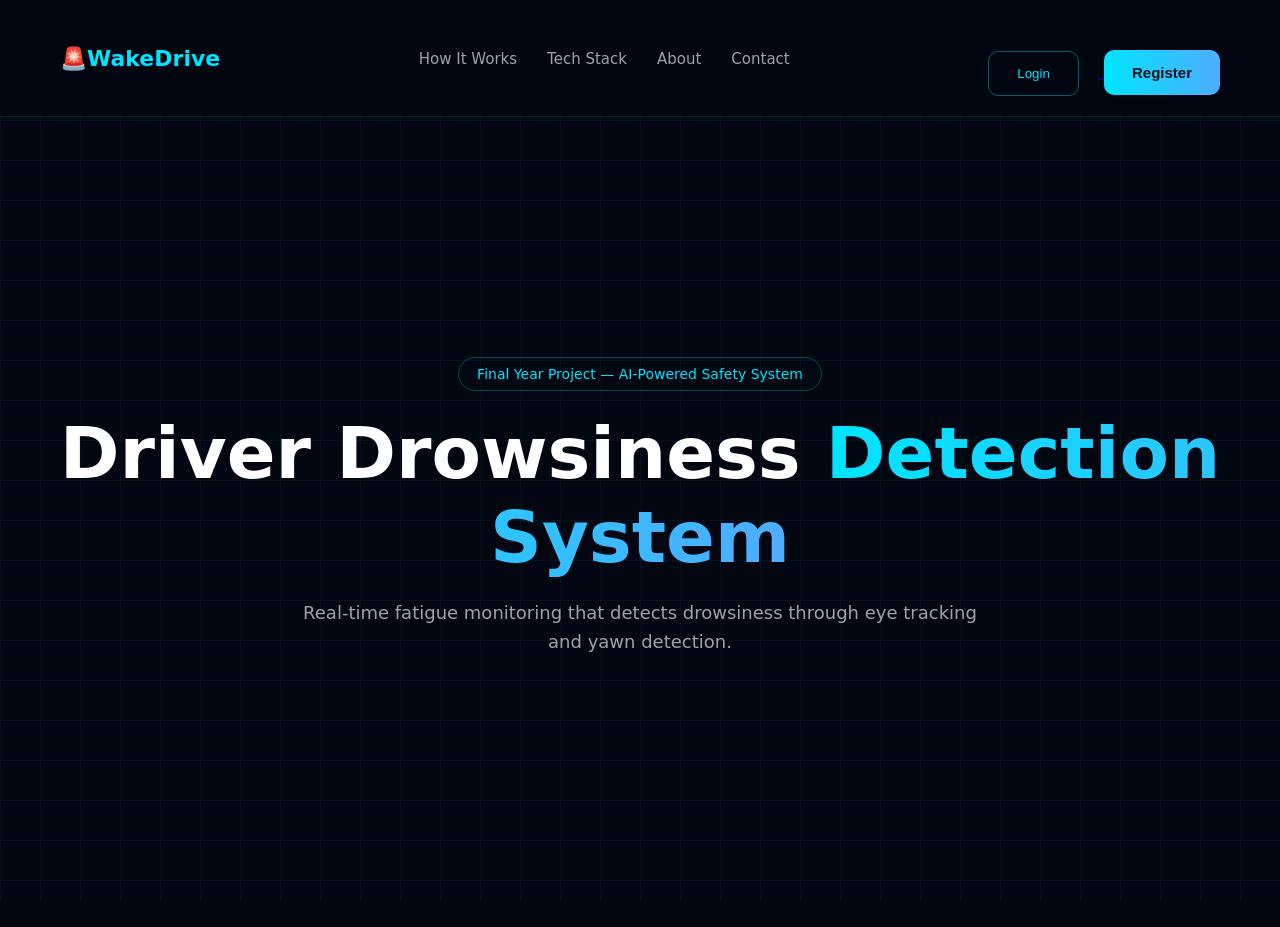
==== frontend/index.html @ cc7de392 "Driver Drowsiness Detection System" ====
<!-- <!DOCTYPE html>
<html>
<head>
<meta name="viewport" content="width=device-width, initial-scale=1.0">
<title>DrowsiGuard</title>

<link rel="stylesheet" href="css/style.css">
<link rel="stylesheet" href="css/responsive.css">

</head>

<body>

<div class="background-grid"></div>

<nav class="navbar">

<div class="logo">🛡 DrowsiGuard</div>

<ul class="nav-links">

<li><a href="how-it-works.html">How It Works</a></li>
<li><a href="tech-stack.html">Tech Stack</a></li>
<li><a href="team.html">About</a></li>
<li><a href="contact.html">Contact</a></li>
<li><a href="dashboard.html">Dashboard</a></li>

</ul>

<div>

<a href="login.html">
<button class="secondary-btn">Login</button>
</a>

<a href="register.html">
<button class="primary-btn">Try Demo</button>
</a>

</div>

</nav>

<section class="hero">

<div class="badge">
Final Year Project — AI-Powered Safety System
</div>

<h1>
Driver Drowsiness
<span class="gradient-text">
Detection System
</span>
</h1>

<p class="subtitle">
Real-time AI-powered fatigue monitoring that detects drowsiness through eye tracking and yawn detection.
</p>

<div class="hero-buttons">

<a href="how-it-works.html">
<button class="primary-btn">
Learn More →
</button>
</a>

<a href="dashboard.html">
<button class="secondary-btn">
View Dashboard
</button>
</a>

</div>

</section>

</body>
</html> -->
<!DOCTYPE html>
<html>

<head>

<meta name="viewport" content="width=device-width, initial-scale=1.0">

<title>DrowsiGuard</title>

<link rel="stylesheet" href="css/style.css">
<link rel="stylesheet" href="css/responsive.css">

</head>

<body>

<div class="background-grid"></div>

<!-- NAVBAR -->

<nav class="navbar">

<div class="logo">
 🚨WakeDrive
</div>

<ul class="nav-links">

<li><a href="how-it-works.html">How It Works</a></li>
<li><a href="tech-stack.html">Tech Stack</a></li>
<li><a href="team.html">About</a></li>
<li><a href="contact.html">Contact</a></li>

  </ul>

<div class="nav-buttons">

<a href="login.html">
<button class="secondary-btn">
Login
  </button>
</a>

<a href="register.html">
<button class="primary-btn">
Register
  </button>
  </a>

  </div>
</nav>

<!-- HERO SECTION -->

<section class="hero">

<div class="badge">

Final Year Project — AI-Powered Safety System

</div>
<h1>
Driver Drowsiness

<span class="gradient-text">
Detection System
</span>

</h1>

<p class="subtitle">
  Real-time  fatigue monitoring that detects drowsiness through eye tracking and yawn detection.
</p>
<div class="hero-demo-btn">

  <a href="login.html"></a>

</div>
</section>
</body>
</html>
---- frontend/css/style.css ----
*{
margin:0;
padding:0;
box-sizing:border-box;
}

body{

font-family:"Segoe UI",system-ui,-apple-system,sans-serif;
background:#030712;
color:#ffffff;

overflow-x:hidden;

}

/* =========================
   GRID BACKGROUND
========================= */

.background-grid{

position:fixed;

width:100%;
height:100%;

background-image:
linear-gradient(rgba(0,229,255,0.06) 1px, transparent 1px),
linear-gradient(90deg, rgba(0,229,255,0.06) 1px, transparent 1px);

background-size:40px 40px;

z-index:-1;

}


/* =========================
   NAVBAR
========================= */

.navbar{

display:flex;
justify-content:space-between;
align-items:center;

padding:20px 60px;

background:rgba(3,7,18,0.65);

backdrop-filter:blur(10px);

border-bottom:1px solid rgba(0,229,255,0.15);

}

.logo{

font-size:22px;
font-weight:600;

color:#00e5ff;

}


.nav-links{

display:flex;
gap:30px;

list-style:none;

}

.nav-links a{

color:#9ca3af;
text-decoration:none;
font-size:15px;

transition:0.3s;

}

.nav-links a:hover{

color:#00e5ff;

}


/* =========================
   HERO SECTION
========================= */

.hero{

height:90vh;

display:flex;
flex-direction:column;

justify-content:center;
align-items:center;

text-align:center;

padding:20px;

}

.hero h1{

font-size:72px;
font-weight:700;

margin-bottom:20px;

}


.gradient-text{

background:linear-gradient(90deg,#00e5ff,#4facfe);

-webkit-background-clip:text;
-webkit-text-fill-color:transparent;

}


.subtitle{

color:#9ca3af;

font-size:18px;

max-width:700px;

line-height:1.6;

margin-bottom:30px;

}


.badge{

border:1px solid rgba(0,229,255,0.3);

padding:8px 18px;

border-radius:30px;

margin-bottom:20px;

color:#00e5ff;

font-size:14px;

}


/* =========================
   BUTTONS
========================= */

.primary-btn{

background:linear-gradient(90deg,#00e5ff,#4facfe);

border:none;

padding:14px 28px;

border-radius:10px;

font-size:15px;

cursor:pointer;

color:#03121a;

font-weight:600;

transition:0.3s;

}

.primary-btn:hover{

transform:translateY(-3px);

box-shadow:0 0 25px rgba(0,229,255,0.4);

}


.secondary-btn{

background:transparent;

border:1px solid rgba(0,229,255,0.4);

color:#00e5ff;

padding:14px 28px;

border-radius:10px;

cursor:pointer;

transition:0.3s;
margin-right:20px;

}

.secondary-btn:hover{

background:rgba(0,229,255,0.1);

}


/* =========================
   SECTION
========================= */

.section{

padding:100px 60px;

text-align:center;

}

.section h1{

font-size:42px;

margin-bottom:10px;

}

.section p{

color:#9ca3af;

}


/* =========================
   GRID SYSTEM
========================= */

.grid{

display:grid;

grid-template-columns:
repeat(auto-fit,minmax(260px,1fr));

gap:30px;

margin-top:40px;

}


/* =========================
   GLASS CARDS
========================= */

.card{
    

background:rgba(255,255,255,0.03);

border:1px solid rgba(0,229,255,0.18);

border-radius:16px;

padding:40px ;



backdrop-filter:blur(12px);

transition:0.3s;

text-align:left;



}
#register-btn{
    margin-top:30px;
   
}
.primary-btn{
    margin-top:30px;
}
.contact-box{
    flex-direction:column;
    display:flex;
    align-items:center;
    justify-content:center;
}

.card:hover{

transform:translateY(-6px);

border-color:#00e5ff;

box-shadow:0 0 20px rgba(0,229,255,0.18);

}

.card h3{

color:#00e5ff;

margin-bottom:10px;

}

.card p{

color:#9ca3af;

line-height:1.5;

}


/* =========================
   TECH STACK PILLS
========================= */

.tech-container{

display:flex;

flex-wrap:wrap;

justify-content:center;

gap:20px;

margin-top:40px;

}

.tech-pill{

padding:14px 30px;

border-radius:14px;

background:linear-gradient(90deg,#111827,#1f2937);

border:1px solid rgba(0,229,255,0.15);

transition:0.3s;

}

.tech-pill:hover{

border-color:#00e5ff;

transform:scale(1.05);

box-shadow:0 0 15px rgba(0,229,255,0.25);

}


/* =========================
   TEAM SECTION
========================= */

.team-avatar{

width:70px;
height:70px;

border-radius:50%;

background:#00e5ff;

display:flex;
align-items:center;
justify-content:center;

margin-bottom:10px;

font-weight:bold;

color:#03121a;

}


/* =========================
   CONTACT FORM
========================= */

input, textarea{

width:100%;

max-width:500px;

padding:14px;

margin-top:15px;

background:#020617;

border:1px solid rgba(0,229,255,0.25);

border-radius:10px;

color:white;

outline:none;

transition:0.3s;

}

input:focus,
textarea:focus{

border-color:#00e5ff;

box-shadow:0 0 10px rgba(0,229,255,0.25);

}

textarea{

height:140px;

resize:none;

}


/* =========================
   AUTH GLASS CARD
========================= */

.center-container{

height:90vh;

display:flex;
justify-content:center;
align-items:center;

}

.glass-card{
   

background:rgba(255,255,255,0.03);

border:1px solid rgba(0,229,255,0.18);

border-radius:16px;

padding:40px;

width:350px;

backdrop-filter:blur(12px);

}


/* =========================
   VIDEO DETECTION
========================= */

.video-box {

width:100%;

max-width:700px;

border-radius:16px;

border:1px solid rgba(0,229,255,0.3);

margin-top:20px;

}


/* =========================
   ANIMATIONS
========================= */

.card,
.tech-pill,
.primary-btn,

.secondary-btn{

transition:all 0.3s ease;

}


/* =========================
   RESPONSIVE
========================= */

@media(max-width:1024px){

.hero h1{

font-size:48px;

}

.section{

padding:80px 30px;

}

}


@media(max-width:768px){

.nav-links{

display:none;

}

.hero h1{

font-size:36px;

}

.grid{

grid-template-columns:1fr;

}

.navbar{

padding:20px;

}

.section{

padding:60px 20px;

}

}


@media(max-width:480px){

.primary-btn,
.secondary-btn{

width:100%;

margin-top:10px;

}

.hero{

padding:20px;

}

}
/* =========================
   DETECTION PAGE
========================= */

.detection-card{

max-width:800px;
margin:auto;
text-align:center;

}


.video-container{

margin-top:30px;

padding:30px;

border-radius:16px;

background:rgba(255,255,255,0.02);

border:1px solid rgba(0,229,255,0.2);

}


.video-placeholder{

height:300px;

display:flex;

flex-direction:column;

justify-content:center;
align-items:center;

color:#00e5ff;

}


.video-icon{

font-size:48px;

margin-bottom:10px;

}


.control-buttons{

margin-top:25px;

display:flex;

justify-content:center;

gap:20px;

flex-wrap:wrap;

}


.danger-btn{

background:#ff3b3b;

border:none;

padding:14px 28px;

border-radius:10px;

color:white;

cursor:pointer;

transition:0.3s;

}

.danger-btn:hover{

background:#ff0000;

transform:translateY(-2px);

box-shadow:0 0 20px rgba(255,0,0,0.4);

}


.status-box{

margin-top:25px;

font-size:18px;

}


.status-label{

color:#9ca3af;

margin-right:10px;

}


.status-idle{

color:#ffaa00;

font-weight:bold;

}


.status-running{

color:#00ffcc;

font-weight:bold;

}


.status-stopped{

color:#ff3b3b;

font-weight:bold;

}

.section{
   display:flex;
   justify-content: center;
   flex-direction: column;
   align-items:center;
}
---- frontend/css/style.css ----
*{
margin:0;
padding:0;
box-sizing:border-box;
}

body{

font-family:"Segoe UI",system-ui,-apple-system,sans-serif;
background:#030712;
color:#ffffff;

overflow-x:hidden;

}

/* =========================
   GRID BACKGROUND
========================= */

.background-grid{

position:fixed;

width:100%;
height:100%;

background-image:
linear-gradient(rgba(0,229,255,0.06) 1px, transparent 1px),
linear-gradient(90deg, rgba(0,229,255,0.06) 1px, transparent 1px);

background-size:40px 40px;

z-index:-1;

}


/* =========================
   NAVBAR
========================= */

.navbar{

display:flex;
justify-content:space-between;
align-items:center;

padding:20px 60px;

background:rgba(3,7,18,0.65);

backdrop-filter:blur(10px);

border-bottom:1px solid rgba(0,229,255,0.15);

}

.logo{

font-size:22px;
font-weight:600;

color:#00e5ff;

}


.nav-links{

display:flex;
gap:30px;

list-style:none;

}

.nav-links a{

color:#9ca3af;
text-decoration:none;
font-size:15px;

transition:0.3s;

}

.nav-links a:hover{

color:#00e5ff;

}


/* =========================
   HERO SECTION
========================= */

.hero{

height:90vh;

display:flex;
flex-direction:column;

justify-content:center;
align-items:center;

text-align:center;

padding:20px;

}

.hero h1{

font-size:72px;
font-weight:700;

margin-bottom:20px;

}


.gradient-text{

background:linear-gradient(90deg,#00e5ff,#4facfe);

-webkit-background-clip:text;
-webkit-text-fill-color:transparent;

}


.subtitle{

color:#9ca3af;

font-size:18px;

max-width:700px;

line-height:1.6;

margin-bottom:30px;

}


.badge{

border:1px solid rgba(0,229,255,0.3);

padding:8px 18px;

border-radius:30px;

margin-bottom:20px;

color:#00e5ff;

font-size:14px;

}


/* =========================
   BUTTONS
========================= */

.primary-btn{

background:linear-gradient(90deg,#00e5ff,#4facfe);

border:none;

padding:14px 28px;

border-radius:10px;

font-size:15px;

cursor:pointer;

color:#03121a;

font-weight:600;

transition:0.3s;

}

.primary-btn:hover{

transform:translateY(-3px);

box-shadow:0 0 25px rgba(0,229,255,0.4);

}


.secondary-btn{

background:transparent;

border:1px solid rgba(0,229,255,0.4);

color:#00e5ff;

padding:14px 28px;

border-radius:10px;

cursor:pointer;

transition:0.3s;
margin-right:20px;

}

.secondary-btn:hover{

background:rgba(0,229,255,0.1);

}


/* =========================
   SECTION
========================= */

.section{

padding:100px 60px;

text-align:center;

}

.section h1{

font-size:42px;

margin-bottom:10px;

}

.section p{

color:#9ca3af;

}


/* =========================
   GRID SYSTEM
========================= */

.grid{

display:grid;

grid-template-columns:
repeat(auto-fit,minmax(260px,1fr));

gap:30px;

margin-top:40px;

}


/* =========================
   GLASS CARDS
========================= */

.card{
    

background:rgba(255,255,255,0.03);

border:1px solid rgba(0,229,255,0.18);

border-radius:16px;

padding:40px ;



backdrop-filter:blur(12px);

transition:0.3s;

text-align:left;



}
#register-btn{
    margin-top:30px;
   
}
.primary-btn{
    margin-top:30px;
}
.contact-box{
    flex-direction:column;
    display:flex;
    align-items:center;
    justify-content:center;
}

.card:hover{

transform:translateY(-6px);

border-color:#00e5ff;

box-shadow:0 0 20px rgba(0,229,255,0.18);

}

.card h3{

color:#00e5ff;

margin-bottom:10px;

}

.card p{

color:#9ca3af;

line-height:1.5;

}


/* =========================
   TECH STACK PILLS
========================= */

.tech-container{

display:flex;

flex-wrap:wrap;

justify-content:center;

gap:20px;

margin-top:40px;

}

.tech-pill{

padding:14px 30px;

border-radius:14px;

background:linear-gradient(90deg,#111827,#1f2937);

border:1px solid rgba(0,229,255,0.15);

transition:0.3s;

}

.tech-pill:hover{

border-color:#00e5ff;

transform:scale(1.05);

box-shadow:0 0 15px rgba(0,229,255,0.25);

}


/* =========================
   TEAM SECTION
========================= */

.team-avatar{

width:70px;
height:70px;

border-radius:50%;

background:#00e5ff;

display:flex;
align-items:center;
justify-content:center;

margin-bottom:10px;

font-weight:bold;

color:#03121a;

}


/* =========================
   CONTACT FORM
========================= */

input, textarea{

width:100%;

max-width:500px;

padding:14px;

margin-top:15px;

background:#020617;

border:1px solid rgba(0,229,255,0.25);

border-radius:10px;

color:white;

outline:none;

transition:0.3s;

}

input:focus,
textarea:focus{

border-color:#00e5ff;

box-shadow:0 0 10px rgba(0,229,255,0.25);

}

textarea{

height:140px;

resize:none;

}


/* =========================
   AUTH GLASS CARD
========================= */

.center-container{

height:90vh;

display:flex;
justify-content:center;
align-items:center;

}

.glass-card{
   

background:rgba(255,255,255,0.03);

border:1px solid rgba(0,229,255,0.18);

border-radius:16px;

padding:40px;

width:350px;

backdrop-filter:blur(12px);

}


/* =========================
   VIDEO DETECTION
========================= */

.video-box {

width:100%;

max-width:700px;

border-radius:16px;

border:1px solid rgba(0,229,255,0.3);

margin-top:20px;

}


/* =========================
   ANIMATIONS
========================= */

.card,
.tech-pill,
.primary-btn,

.secondary-btn{

transition:all 0.3s ease;

}


/* =========================
   RESPONSIVE
========================= */

@media(max-width:1024px){

.hero h1{

font-size:48px;

}

.section{

padding:80px 30px;

}

}


@media(max-width:768px){

.nav-links{

display:none;

}

.hero h1{

font-size:36px;

}

.grid{

grid-template-columns:1fr;

}

.navbar{

padding:20px;

}

.section{

padding:60px 20px;

}

}


@media(max-width:480px){

.primary-btn,
.secondary-btn{

width:100%;

margin-top:10px;

}

.hero{

padding:20px;

}

}
/* =========================
   DETECTION PAGE
========================= */

.detection-card{

max-width:800px;
margin:auto;
text-align:center;

}


.video-container{

margin-top:30px;

padding:30px;

border-radius:16px;

background:rgba(255,255,255,0.02);

border:1px solid rgba(0,229,255,0.2);

}


.video-placeholder{

height:300px;

display:flex;

flex-direction:column;

justify-content:center;
align-items:center;

color:#00e5ff;

}


.video-icon{

font-size:48px;

margin-bottom:10px;

}


.control-buttons{

margin-top:25px;

display:flex;

justify-content:center;

gap:20px;

flex-wrap:wrap;

}


.danger-btn{

background:#ff3b3b;

border:none;

padding:14px 28px;

border-radius:10px;

color:white;

cursor:pointer;

transition:0.3s;

}

.danger-btn:hover{

background:#ff0000;

transform:translateY(-2px);

box-shadow:0 0 20px rgba(255,0,0,0.4);

}


.status-box{

margin-top:25px;

font-size:18px;

}


.status-label{

color:#9ca3af;

margin-right:10px;

}


.status-idle{

color:#ffaa00;

font-weight:bold;

}


.status-running{

color:#00ffcc;

font-weight:bold;

}


.status-stopped{

color:#ff3b3b;

font-weight:bold;

}

.section{
   display:flex;
   justify-content: center;
   flex-direction: column;
   align-items:center;
}
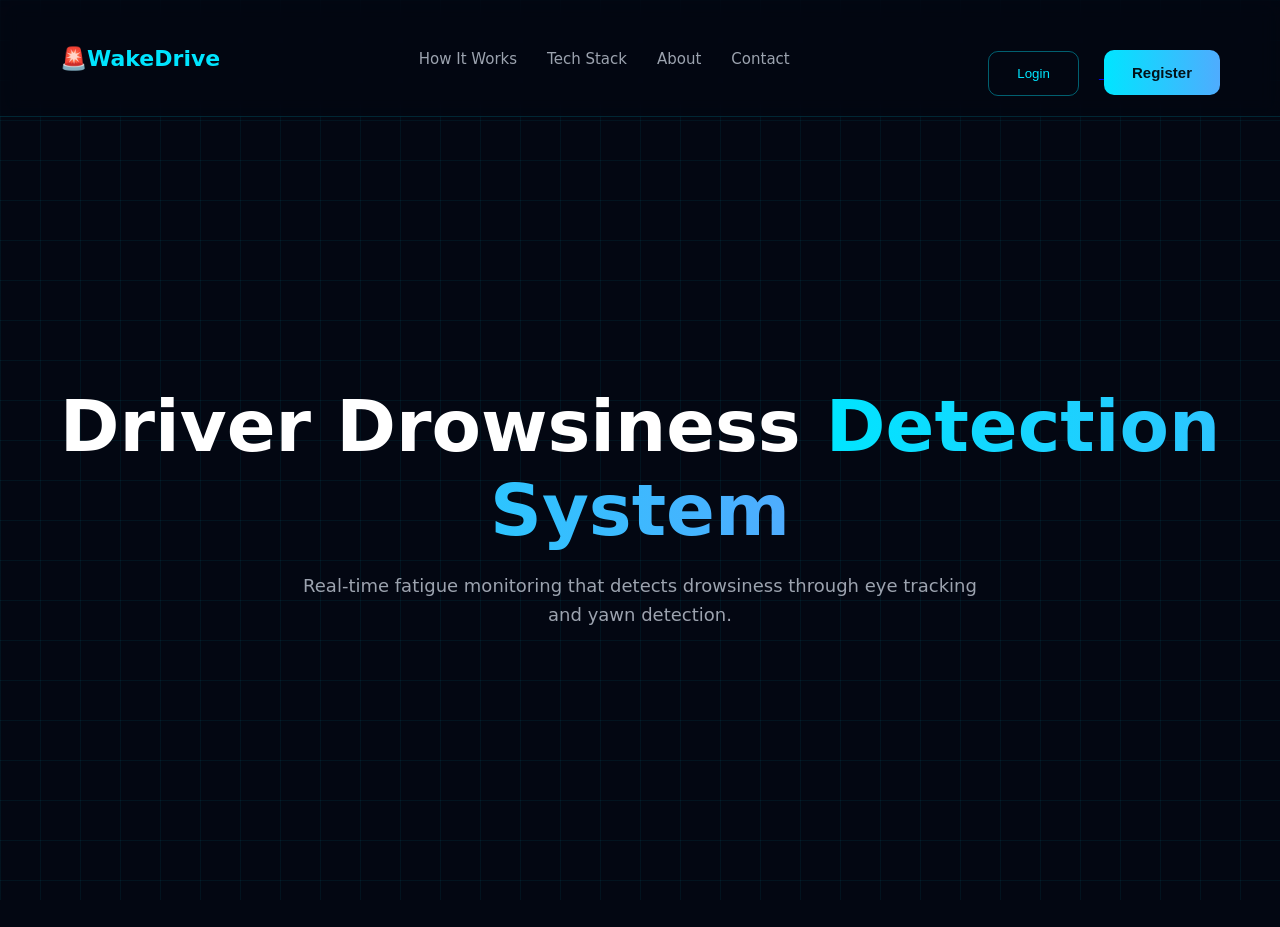
==== commit 05e3d959: "Driver Drowsiness Detection System-update" ====
--- a/frontend/index.html
+++ b/frontend/index.html
@@ -134,11 +134,11 @@
 
 <section class="hero">
 
-<div class="badge">
+<!-- <div class="badge">
 
 Final Year Project — AI-Powered Safety System
 
-</div>
+</div> -->
 <h1>
 Driver Drowsiness
 
--- a/frontend/css/style.css
+++ b/frontend/css/style.css
@@ -739,4 +739,129 @@
    justify-content: center;
    flex-direction: column;
    align-items:center;
+}
+
+
+
+/* =========================
+   TEAM ENHANCED CARDS
+========================= */
+
+.team-avatar {
+    width: 70px;
+    height: 70px;
+    border-radius: 50%;
+    background: linear-gradient(135deg, #00e5ff, #4facfe);
+    display: flex;
+    align-items: center;
+    justify-content: center;
+    margin: 0 auto 15px;
+    font-size: 22px;
+    font-weight: bold;
+    color: #03121a;
+    box-shadow: 0 0 15px rgba(0,229,255,0.4);
+}
+
+.team-card .card {
+    text-align: center;
+    padding: 30px;
+    position: relative;
+    overflow: hidden;
+}
+
+/* Glow effect on hover */
+.team-card .card::before {
+    content: "";
+    position: absolute;
+    width: 120%;
+    height: 120%;
+    top: -10%;
+    left: -10%;
+    background: radial-gradient(circle, rgba(0,229,255,0.2), transparent 70%);
+    opacity: 0;
+    transition: 0.3s;
+}
+
+.team-card .card:hover::before {
+    opacity: 1;
+}
+
+.team-card .card:hover {
+    transform: translateY(-8px);
+    box-shadow: 0 0 25px rgba(0,229,255,0.3);
+}
+
+/* =========================
+   ANALYTICS PAGE
+========================= */
+
+.analytics-card {
+    width: 100%;
+    max-width: 400px;
+    margin-top: 30px;
+    text-align: center;
+}
+
+.summary-grid {
+    display: grid;
+    grid-template-columns: repeat(auto-fit, minmax(220px, 1fr));
+    gap: 20px;
+    width: 100%;
+    max-width: 1000px;
+    margin-top: 30px;
+    margin-bottom: 10px;
+}
+
+.summary-box {
+    background: rgba(255,255,255,0.03);
+    border: 1px solid rgba(0,229,255,0.18);
+    border-radius: 16px;
+    padding: 25px;
+    backdrop-filter: blur(12px);
+    transition: 0.3s;
+}
+
+.summary-box:hover {
+    transform: translateY(-5px);
+    border-color: #00e5ff;
+    box-shadow: 0 0 20px rgba(0,229,255,0.18);
+}
+
+.summary-box h3 {
+    color: #00e5ff;
+    margin-bottom: 12px;
+    font-size: 18px;
+}
+
+.summary-box p {
+    font-size: 24px;
+    font-weight: bold;
+    color: #ffffff;
+}
+
+.timeline-bar {
+    display: flex;
+    width: 100%;
+    min-height: 40px;
+    margin-top: 25px;
+    border-radius: 12px;
+    overflow: hidden;
+    border: 1px solid rgba(0,229,255,0.18);
+}
+
+.timeline-segment {
+    flex: 1;
+    min-width: 8px;
+}
+
+.alert {
+    background: #00ffcc;
+}
+
+.mild {
+    background: #ffaa00;
+}
+
+.drowsy {
+    background: #ff3b3b;
 }
--- a/frontend/css/style.css
+++ b/frontend/css/style.css
@@ -739,4 +739,129 @@
    justify-content: center;
    flex-direction: column;
    align-items:center;
+}
+
+
+
+/* =========================
+   TEAM ENHANCED CARDS
+========================= */
+
+.team-avatar {
+    width: 70px;
+    height: 70px;
+    border-radius: 50%;
+    background: linear-gradient(135deg, #00e5ff, #4facfe);
+    display: flex;
+    align-items: center;
+    justify-content: center;
+    margin: 0 auto 15px;
+    font-size: 22px;
+    font-weight: bold;
+    color: #03121a;
+    box-shadow: 0 0 15px rgba(0,229,255,0.4);
+}
+
+.team-card .card {
+    text-align: center;
+    padding: 30px;
+    position: relative;
+    overflow: hidden;
+}
+
+/* Glow effect on hover */
+.team-card .card::before {
+    content: "";
+    position: absolute;
+    width: 120%;
+    height: 120%;
+    top: -10%;
+    left: -10%;
+    background: radial-gradient(circle, rgba(0,229,255,0.2), transparent 70%);
+    opacity: 0;
+    transition: 0.3s;
+}
+
+.team-card .card:hover::before {
+    opacity: 1;
+}
+
+.team-card .card:hover {
+    transform: translateY(-8px);
+    box-shadow: 0 0 25px rgba(0,229,255,0.3);
+}
+
+/* =========================
+   ANALYTICS PAGE
+========================= */
+
+.analytics-card {
+    width: 100%;
+    max-width: 400px;
+    margin-top: 30px;
+    text-align: center;
+}
+
+.summary-grid {
+    display: grid;
+    grid-template-columns: repeat(auto-fit, minmax(220px, 1fr));
+    gap: 20px;
+    width: 100%;
+    max-width: 1000px;
+    margin-top: 30px;
+    margin-bottom: 10px;
+}
+
+.summary-box {
+    background: rgba(255,255,255,0.03);
+    border: 1px solid rgba(0,229,255,0.18);
+    border-radius: 16px;
+    padding: 25px;
+    backdrop-filter: blur(12px);
+    transition: 0.3s;
+}
+
+.summary-box:hover {
+    transform: translateY(-5px);
+    border-color: #00e5ff;
+    box-shadow: 0 0 20px rgba(0,229,255,0.18);
+}
+
+.summary-box h3 {
+    color: #00e5ff;
+    margin-bottom: 12px;
+    font-size: 18px;
+}
+
+.summary-box p {
+    font-size: 24px;
+    font-weight: bold;
+    color: #ffffff;
+}
+
+.timeline-bar {
+    display: flex;
+    width: 100%;
+    min-height: 40px;
+    margin-top: 25px;
+    border-radius: 12px;
+    overflow: hidden;
+    border: 1px solid rgba(0,229,255,0.18);
+}
+
+.timeline-segment {
+    flex: 1;
+    min-width: 8px;
+}
+
+.alert {
+    background: #00ffcc;
+}
+
+.mild {
+    background: #ffaa00;
+}
+
+.drowsy {
+    background: #ff3b3b;
 }
